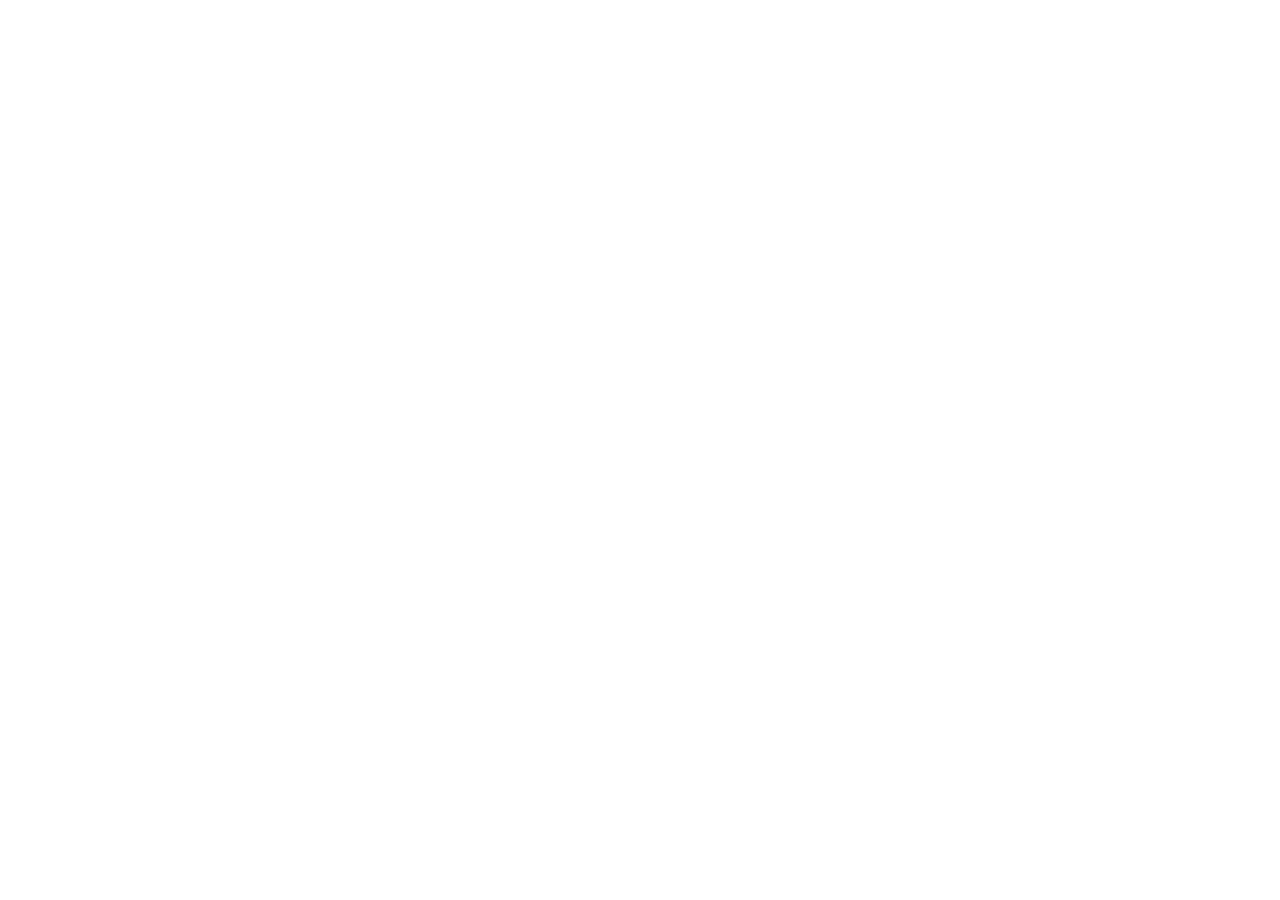
==== Reporting System/index.html @ 378c566b "feat: add page title and Font Awesome stylesheet for icons on login page" ====
<!DOCTYPE html>
<html lang="en">
<head>
    <meta charset="UTF-8">
    <meta name="viewport" content="width=device-width, initial-scale=1.0">
    <title>DocumentSafety Reporting System</title>
    <link rel="stylesheet" href="https://cdnjs.cloudflare.com/ajax/libs/font-awesome/6.4.0/css/all.min.css">
</head>
<body>
    
</body>
</html>
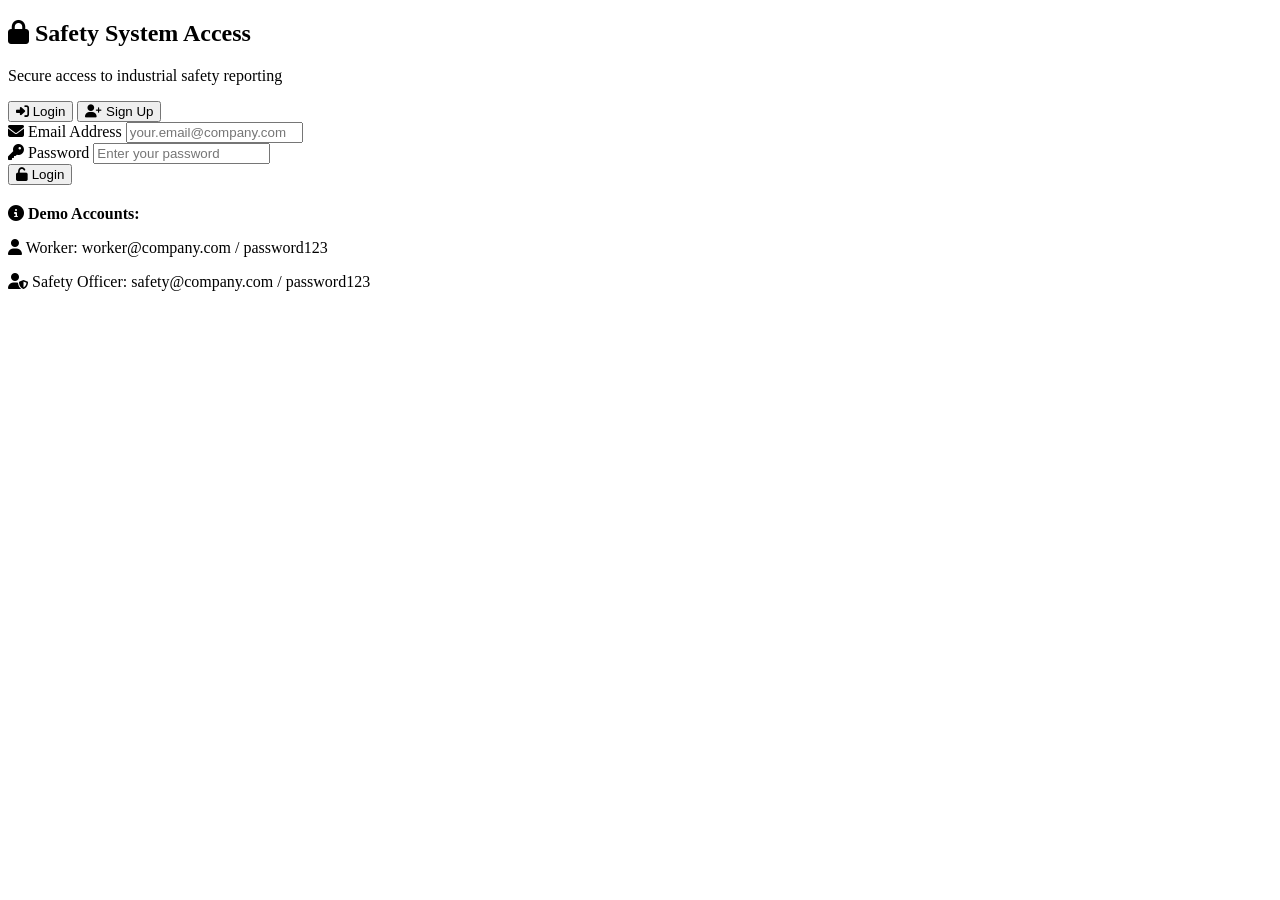
==== commit 0e71321a: "feat: add complete Safety Reporting System UI with form, user panel, and camera support" ====
--- a/Reporting System/index.html
+++ b/Reporting System/index.html
@@ -3,10 +3,174 @@
 <head>
     <meta charset="UTF-8">
     <meta name="viewport" content="width=device-width, initial-scale=1.0">
-    <title>DocumentSafety Reporting System</title>
+    <title>Safety Reporting System</title>
+    <link rel="stylesheet" href="styles.css?v=1">
     <link rel="stylesheet" href="https://cdnjs.cloudflare.com/ajax/libs/font-awesome/6.4.0/css/all.min.css">
 </head>
 <body>
-    
+    <!-- Main Application -->
+    <div id="mainApp" class="container">
+        <div class="header">
+            <h1><i class="fas fa-exclamation-triangle"></i> Safety Reporting System</h1>
+            <p>Report safety hazards and substandard conditions instantly</p>
+            <button class="logout-btn" onclick="logout()"><i class="fas fa-sign-out-alt"></i> Logout</button>
+        </div>
+
+        <div class="main-content">
+            <div class="user-info">
+                <strong><i class="fas fa-user"></i> Welcome, <span id="userName"></span></strong>
+                <div style="font-size: 14px; margin-top: 5px;">
+                    <i class="fas fa-user-tag"></i> Role: <span id="userRole"></span> | 
+                    <i class="fas fa-building"></i> Department: <span id="userDepartment"></span>
+                </div>
+            </div>
+
+            <div id="safetyOfficerPanel" class="safety-officer-panel hidden">
+                <h3><i class="fas fa-shield-alt"></i> Safety Officer Dashboard</h3>
+                <p>You have additional privileges to manage and investigate safety reports.</p>
+            </div>
+
+            <div id="alertContainerMain"></div>
+
+            <form id="safetyReportForm">
+                <div class="section">
+                    <div class="form-group">
+                        <label for="location"><i class="fas fa-map-marker-alt"></i> Location/Area</label>
+                        <input type="text" id="location" name="location" required 
+                            placeholder="Building, floor, room, or area description">
+                    </div>
+                </div>
+
+                <div class="section">
+                    <div class="camera-section">
+                        <h3><i class="fas fa-camera"></i> Capture Evidence</h3>
+                        <p>Take a photo of the safety hazard or substandard condition</p>
+                        
+                        <div class="camera-controls">
+                            <button type="button" class="btn btn-secondary" onclick="startCamera()">
+                                <i class="fas fa-video"></i> Start Camera
+                            </button>
+                            <button type="button" class="btn btn-danger" onclick="stopCamera()" id="stopBtn" style="display:none;">
+                                <i class="fas fa-stop-circle"></i> Stop Camera
+                            </button>
+                        </div>
+
+                        <video id="video" autoplay style="display:none;"></video>
+                        <canvas id="canvas" style="display:none;"></canvas>
+                        
+                        <div class="camera-controls" id="captureControls" style="display:none;">
+                            <button type="button" class="btn" onclick="capturePhoto()">
+                                <i class="fas fa-camera"></i> Take Photo
+                            </button>
+                        </div>
+
+                        <div class="photo-preview" id="photoPreview"></div>
+                    </div>
+                </div>
+
+                <div class="section">
+                    <div class="form-group">
+                        <label for="hazardType"><i class="fas fa-biohazard"></i> Type of Hazard/Issue</label>
+                        <select id="hazardType" name="hazardType" required>
+                            <option value="">Select hazard type</option>
+                            <option value="slip-fall"><i class="fas fa-walking"></i> Slip/Fall Hazard</option>
+                            <option value="electrical"><i class="fas fa-bolt"></i> Electrical Issue</option>
+                            <option value="chemical"><i class="fas fa-flask"></i> Chemical Spill/Leak</option>
+                            <option value="equipment"><i class="fas fa-cogs"></i> Equipment Malfunction</option>
+                            <option value="fire"><i class="fas fa-fire"></i> Fire Safety Issue</option>
+                            <option value="structural"><i class="fas fa-building"></i> Structural Damage</option>
+                            <option value="ergonomic"><i class="fas fa-chair"></i> Ergonomic Hazard</option>
+                            <option value="ppe"><i class="fas fa-hard-hat"></i> PPE Related</option>
+                            <option value="environmental"><i class="fas fa-leaf"></i> Environmental Concern</option>
+                            <option value="other"><i class="fas fa-exclamation"></i> Other</option>
+                        </select>
+                    </div>
+
+                    <div class="form-group">
+                        <label><i class="fas fa-exclamation-circle"></i> Severity Level</label>
+                        <div class="severity-badges">
+                            <div class="severity-option">
+                                <input type="radio" id="severityLow" name="severity" value="low" class="severity-low">
+                                <label for="severityLow" class="severity-label"><i class="fas fa-check-circle"></i> Low</label>
+                            </div>
+                            <div class="severity-option">
+                                <input type="radio" id="severityMedium" name="severity" value="medium" class="severity-medium">
+                                <label for="severityMedium" class="severity-label"><i class="fas fa-exclamation"></i> Medium</label>
+                            </div>
+                            <div class="severity-option">
+                                <input type="radio" id="severityHigh" name="severity" value="high" class="severity-high">
+                                <label for="severityHigh" class="severity-label"><i class="fas fa-exclamation-triangle"></i> High</label>
+                            </div>
+                            <div class="severity-option">
+                                <input type="radio" id="severityCritical" name="severity" value="critical" class="severity-critical">
+                                <label for="severityCritical" class="severity-label"><i class="fas fa-skull-crossbones"></i> Critical</label>
+                            </div>
+                        </div>
+                    </div>
+
+                    <div class="form-group">
+                        <label for="description"><i class="fas fa-align-left"></i> Detailed Description</label>
+                        <textarea id="description" name="description" required 
+                                  placeholder="Describe the safety hazard, what you observed, potential risks, and any immediate actions taken..."></textarea>
+                    </div>
+
+                    <div class="form-group">
+                        <label for="safetyOfficer"><i class="fas fa-user-shield"></i> Safety Officer</label>
+                        <select id="safetyOfficer" name="safetyOfficer" required>
+                            <option value="">Select safety officer</option>
+                            <option value="john.smith@company.com">John Smith - Building A</option>
+                            <option value="sarah.jones@company.com">Sarah Jones - Building B</option>
+                            <option value="mike.wilson@company.com">Mike Wilson - Manufacturing</option>
+                            <option value="lisa.brown@company.com">Lisa Brown - Warehouse</option>
+                            <option value="emergency@company.com">Emergency Contact</option>
+                        </select>
+                    </div>
+                </div>
+
+                <div class="submit-section">
+                    <button type="submit" class="submit-btn">
+                        <i class="fas fa-bell"></i> Submit Safety Report
+                    </button>
+                </div>
+            </form>
+
+            <div class="reports-section">
+                <h3><i class="fas fa-clipboard-list"></i> Recent Reports</h3>
+                <div id="reportsContainer">
+                    <p style="text-align: center; color: #666;">No reports submitted yet</p>
+                </div>
+            </div>
+        </div>
+    </div>
+
+    <script src="script.js"></script>
+    <script>
+        // Initialize the app when the page loads
+        document.addEventListener('DOMContentLoaded', function() {
+            // Check if user is logged in
+            if (!currentUser) {
+                window.location.href = 'login.html';
+                return;
+            }
+            
+            // Update user info display
+            document.getElementById('userName').textContent = currentUser.name;
+            document.getElementById('userRole').textContent = currentUser.role.replace('_', ' ').toUpperCase();
+            document.getElementById('userDepartment').textContent = currentUser.department.toUpperCase();
+            
+            // Show safety officer panel if applicable
+            if (currentUser.role === 'safety_officer') {
+                document.getElementById('safetyOfficerPanel').classList.remove('hidden');
+            }
+            
+            displayReports();
+            
+            // Form submission
+            document.getElementById('safetyReportForm').addEventListener('submit', function(e) {
+                e.preventDefault();
+                submitSafetyReport();
+            });
+        });
+    </script>
 </body>
 </html>
--- a/Reporting System/styles.css
+++ b/Reporting System/styles.css
@@ -0,0 +1,492 @@
+* {
+    margin: 0;
+    padding: 0;
+    box-sizing: border-box;
+}
+
+body {
+    font-family: 'Segoe UI', Tahoma, Geneva, Verdana, sans-serif;
+    background: linear-gradient(135deg, #667eea 0%, #764ba2 100%);
+    min-height: 100vh;
+    padding: 20px;
+}
+
+.container {
+    max-width: 800px;
+    margin: 0 auto;
+    background: rgba(255, 255, 255, 0.95);
+    backdrop-filter: blur(10px);
+    border-radius: 20px;
+    box-shadow: 0 20px 40px rgba(0, 0, 0, 0.1);
+    overflow: hidden;
+}
+
+.header {
+    background: linear-gradient(135deg, #ff6b6b, #ee5a24);
+    color: white;
+    padding: 30px;
+    text-align: center;
+    position: relative;
+}
+
+.header h1 {
+    font-size: 2.5em;
+    margin-bottom: 10px;
+    text-shadow: 2px 2px 4px rgba(0, 0, 0, 0.3);
+}
+
+.header p {
+    font-size: 1.1em;
+    opacity: 0.9;
+}
+
+.logout-btn {
+    position: absolute;
+    top: 20px;
+    right: 20px;
+    background: rgba(255, 255, 255, 0.2);
+    color: white;
+    border: 2px solid white;
+    padding: 8px 16px;
+    border-radius: 20px;
+    cursor: pointer;
+    font-size: 14px;
+    transition: all 0.3s ease;
+}
+
+.logout-btn:hover {
+    background: white;
+    color: #ff6b6b;
+}
+
+.auth-container {
+    max-width: 450px;
+    margin: 50px auto;
+    background: rgba(255, 255, 255, 0.95);
+    backdrop-filter: blur(10px);
+    border-radius: 20px;
+    box-shadow: 0 20px 40px rgba(0, 0, 0, 0.1);
+    overflow: hidden;
+}
+
+.auth-header {
+    background: linear-gradient(135deg, #6c5ce7, #a29bfe);
+    color: white;
+    padding: 30px;
+    text-align: center;
+}
+
+.auth-header h2 {
+    font-size: 2em;
+    margin-bottom: 10px;
+}
+
+.auth-form {
+    padding: 40px;
+}
+
+.auth-tabs {
+    display: flex;
+    background: #f8f9fa;
+    border-radius: 10px;
+    margin-bottom: 30px;
+    overflow: hidden;
+}
+
+.auth-tab {
+    flex: 1;
+    padding: 15px;
+    text-align: center;
+    cursor: pointer;
+    background: transparent;
+    border: none;
+    font-size: 16px;
+    font-weight: 600;
+    transition: all 0.3s ease;
+}
+
+.auth-tab.active {
+    background: linear-gradient(135deg, #6c5ce7, #a29bfe);
+    color: white;
+}
+
+.main-content {
+    padding: 40px;
+}
+
+.section {
+    margin-bottom: 40px;
+    opacity: 0;
+    transform: translateY(20px);
+    animation: fadeInUp 0.6s ease forwards;
+}
+
+.section:nth-child(2) { animation-delay: 0.1s; }
+.section:nth-child(3) { animation-delay: 0.2s; }
+.section:nth-child(4) { animation-delay: 0.3s; }
+
+@keyframes fadeInUp {
+    to {
+        opacity: 1;
+        transform: translateY(0);
+    }
+}
+
+.form-group {
+    margin-bottom: 25px;
+}
+
+label {
+    display: block;
+    margin-bottom: 8px;
+    font-weight: 600;
+    color: #333;
+    font-size: 1.1em;
+}
+
+.auth-form label {
+    font-size: 14px;
+    margin-bottom: 6px;
+}
+
+input, select, textarea {
+    width: 100%;
+    padding: 15px;
+    border: 2px solid #e1e8ed;
+    border-radius: 12px;
+    font-size: 16px;
+    transition: all 0.3s ease;
+    background: rgba(255, 255, 255, 0.8);
+}
+
+.auth-form input {
+    padding: 12px 15px;
+    font-size: 14px;
+}
+
+input:focus, select:focus, textarea:focus {
+    outline: none;
+    border-color: #667eea;
+    box-shadow: 0 0 0 3px rgba(102, 126, 234, 0.1);
+    transform: translateY(-2px);
+}
+
+textarea {
+    resize: vertical;
+    min-height: 120px;
+}
+
+.camera-section {
+    text-align: center;
+    background: linear-gradient(135deg, #74b9ff, #0984e3);
+    padding: 30px;
+    border-radius: 15px;
+    color: white;
+    margin-bottom: 30px;
+}
+
+.camera-controls {
+    margin: 20px 0;
+}
+
+.btn {
+    background: linear-gradient(135deg, #00b894, #00a085);
+    color: white;
+    padding: 15px 30px;
+    border: none;
+    border-radius: 25px;
+    font-size: 16px;
+    font-weight: 600;
+    cursor: pointer;
+    transition: all 0.3s ease;
+    margin: 10px;
+    box-shadow: 0 4px 15px rgba(0, 0, 0, 0.2);
+}
+
+.btn:hover {
+    transform: translateY(-2px);
+    box-shadow: 0 6px 20px rgba(0, 0, 0, 0.3);
+}
+
+.btn-danger {
+    background: linear-gradient(135deg, #ff6b6b, #ee5a24);
+}
+
+.btn-secondary {
+    background: linear-gradient(135deg, #a29bfe, #6c5ce7);
+}
+
+.auth-btn {
+    width: 100%;
+    background: linear-gradient(135deg, #6c5ce7, #a29bfe);
+    color: white;
+    padding: 15px;
+    border: none;
+    border-radius: 10px;
+    font-size: 16px;
+    font-weight: 600;
+    cursor: pointer;
+    transition: all 0.3s ease;
+    margin: 10px 0;
+}
+
+.auth-btn:hover {
+    transform: translateY(-2px);
+    box-shadow: 0 6px 20px rgba(0, 0, 0, 0.2);
+}
+
+.role-selection {
+    display: flex;
+    gap: 15px;
+    margin-bottom: 20px;
+}
+
+.role-option {
+    flex: 1;
+}
+
+.role-option input[type="radio"] {
+    display: none;
+}
+
+.role-label {
+    display: block;
+    padding: 12px;
+    border: 2px solid #e1e8ed;
+    border-radius: 8px;
+    text-align: center;
+    cursor: pointer;
+    transition: all 0.3s ease;
+    font-weight: 600;
+    font-size: 14px;
+}
+
+.role-option input[type="radio"]:checked + .role-label {
+    background: #6c5ce7;
+    color: white;
+    border-color: #6c5ce7;
+}
+
+#video {
+    width: 100%;
+    max-width: 400px;
+    border-radius: 15px;
+    box-shadow: 0 10px 30px rgba(0, 0, 0, 0.3);
+    margin: 20px 0;
+}
+
+.photo-preview {
+    margin: 20px 0;
+    text-align: center;
+}
+
+.photo-preview img {
+    max-width: 100%;
+    max-height: 300px;
+    border-radius: 15px;
+    box-shadow: 0 10px 30px rgba(0, 0, 0, 0.2);
+}
+
+.severity-badges {
+    display: flex;
+    gap: 15px;
+    flex-wrap: wrap;
+    margin-top: 10px;
+}
+
+.severity-option {
+    flex: 1;
+    min-width: 150px;
+}
+
+.severity-option input[type="radio"] {
+    display: none;
+}
+
+.severity-label {
+    display: block;
+    padding: 15px;
+    border: 2px solid #e1e8ed;
+    border-radius: 12px;
+    text-align: center;
+    cursor: pointer;
+    transition: all 0.3s ease;
+    font-weight: 600;
+}
+
+.severity-option input[type="radio"]:checked + .severity-label {
+    transform: scale(1.05);
+}
+
+.severity-low:checked + .severity-label {
+    background: #00b894;
+    color: white;
+    border-color: #00b894;
+}
+
+.severity-medium:checked + .severity-label {
+    background: #fdcb6e;
+    color: #333;
+    border-color: #fdcb6e;
+}
+
+.severity-high:checked + .severity-label {
+    background: #e17055;
+    color: white;
+    border-color: #e17055;
+}
+
+.severity-critical:checked + .severity-label {
+    background: #d63031;
+    color: white;
+    border-color: #d63031;
+}
+
+.submit-section {
+    text-align: center;
+    padding: 30px;
+    background: linear-gradient(135deg, #2d3436, #636e72);
+    border-radius: 15px;
+    margin-top: 30px;
+}
+
+.submit-btn {
+    background: linear-gradient(135deg, #00b894, #00a085);
+    color: white;
+    padding: 20px 40px;
+    border: none;
+    border-radius: 30px;
+    font-size: 18px;
+    font-weight: bold;
+    cursor: pointer;
+    transition: all 0.3s ease;
+    box-shadow: 0 6px 20px rgba(0, 0, 0, 0.2);
+}
+
+.submit-btn:hover {
+    transform: translateY(-3px);
+    box-shadow: 0 8px 25px rgba(0, 0, 0, 0.3);
+}
+
+.alert {
+    padding: 20px;
+    border-radius: 12px;
+    margin: 20px 0;
+    font-weight: 600;
+    text-align: center;
+    animation: slideIn 0.5s ease;
+}
+
+.alert-success {
+    background: linear-gradient(135deg, #00b894, #00a085);
+    color: white;
+}
+
+.alert-error {
+    background: linear-gradient(135deg, #e17055, #d63031);
+    color: white;
+}
+
+@keyframes slideIn {
+    from {
+        opacity: 0;
+        transform: translateX(-20px);
+    }
+    to {
+        opacity: 1;
+        transform: translateX(0);
+    }
+}
+
+.reports-section {
+    margin-top: 40px;
+    padding: 30px;
+    background: rgba(116, 185, 255, 0.1);
+    border-radius: 15px;
+}
+
+.report-item {
+    background: white;
+    padding: 20px;
+    border-radius: 12px;
+    margin: 15px 0;
+    box-shadow: 0 4px 15px rgba(0, 0, 0, 0.1);
+    transition: transform 0.3s ease;
+}
+
+.report-item:hover {
+    transform: translateY(-2px);
+}
+
+.report-header {
+    display: flex;
+    justify-content: space-between;
+    align-items: center;
+    margin-bottom: 15px;
+}
+
+.severity-badge {
+    padding: 5px 15px;
+    border-radius: 20px;
+    font-size: 12px;
+    font-weight: bold;
+    text-transform: uppercase;
+}
+
+.badge-low { background: #00b894; color: white; }
+.badge-medium { background: #fdcb6e; color: #333; }
+.badge-high { background: #e17055; color: white; }
+.badge-critical { background: #d63031; color: white; }
+
+.user-info {
+    background: rgba(108, 92, 231, 0.1);
+    padding: 15px;
+    border-radius: 10px;
+    margin-bottom: 20px;
+    border-left: 4px solid #6c5ce7;
+}
+
+.safety-officer-panel {
+    background: linear-gradient(135deg, #00b894, #00a085);
+    color: white;
+    padding: 20px;
+    border-radius: 15px;
+    margin-bottom: 30px;
+}
+
+.safety-officer-panel h3 {
+    margin-bottom: 10px;
+}
+
+@media (max-width: 768px) {
+    .container, .auth-container {
+        margin: 10px;
+        border-radius: 15px;
+    }
+    
+    .main-content, .auth-form {
+        padding: 20px;
+    }
+    
+    .severity-badges {
+        flex-direction: column;
+    }
+    
+    .severity-option {
+        min-width: auto;
+    }
+
+    .role-selection {
+        flex-direction: column;
+        gap: 10px;
+    }
+
+    .logout-btn {
+        position: static;
+        margin-top: 10px;
+    }
+}
+
+.hidden {
+    display: none;
+}
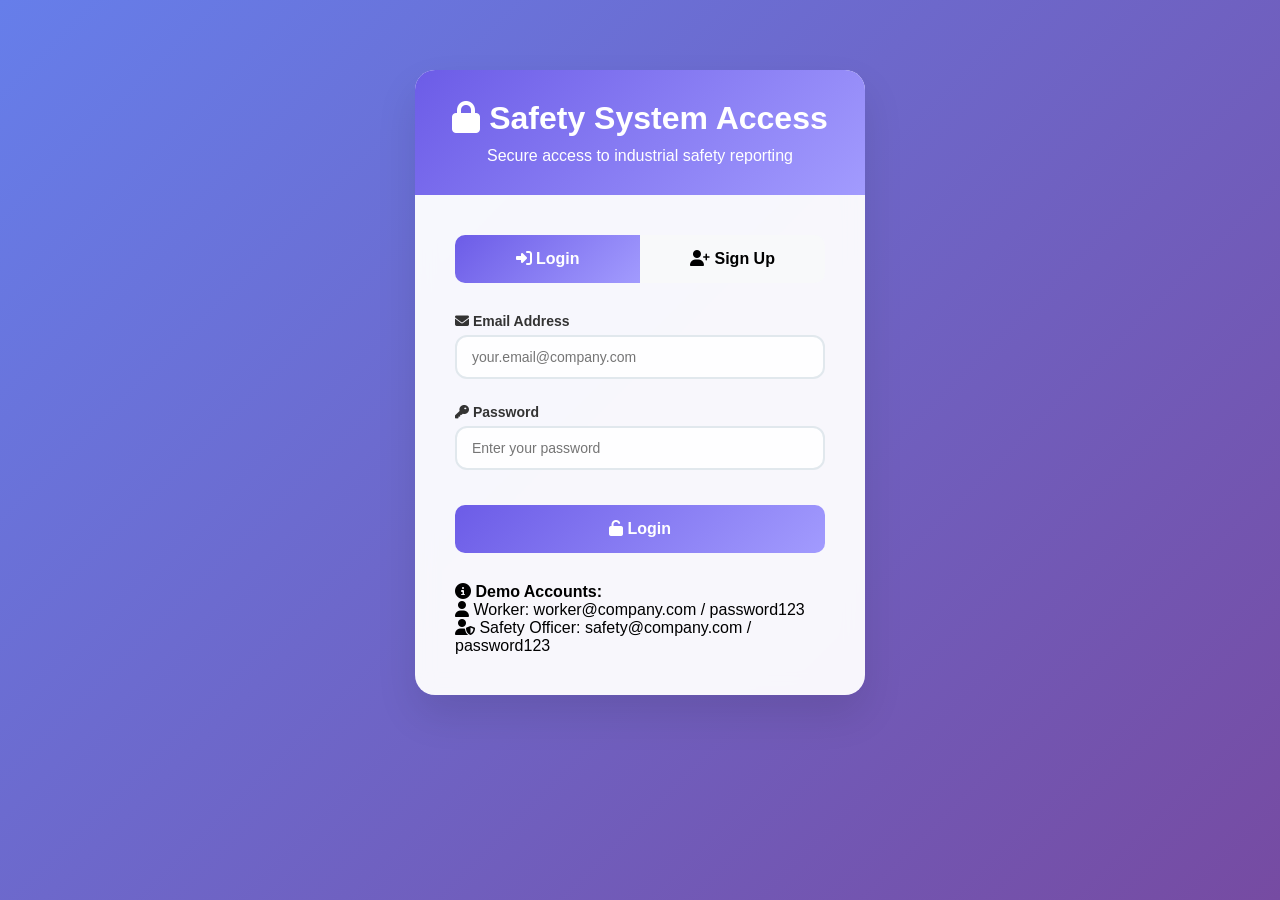
==== commit 49ac85d0: "fix: removing space on the placeholder" ====
--- a/Reporting System/index.html
+++ b/Reporting System/index.html
@@ -4,7 +4,7 @@
     <meta charset="UTF-8">
     <meta name="viewport" content="width=device-width, initial-scale=1.0">
     <title>Safety Reporting System</title>
-    <link rel="stylesheet" href="styles.css?v=1">
+    <link rel="stylesheet" href="styles.css">
     <link rel="stylesheet" href="https://cdnjs.cloudflare.com/ajax/libs/font-awesome/6.4.0/css/all.min.css">
 </head>
 <body>
@@ -36,8 +36,7 @@
                 <div class="section">
                     <div class="form-group">
                         <label for="location"><i class="fas fa-map-marker-alt"></i> Location/Area</label>
-                        <input type="text" id="location" name="location" required 
-                            placeholder="Building, floor, room, or area description">
+                        <input type="text" id="location" name="location" required placeholder="Building, floor, room, or area description">
                     </div>
                 </div>
 
@@ -110,8 +109,7 @@
 
                     <div class="form-group">
                         <label for="description"><i class="fas fa-align-left"></i> Detailed Description</label>
-                        <textarea id="description" name="description" required 
-                                  placeholder="Describe the safety hazard, what you observed, potential risks, and any immediate actions taken..."></textarea>
+                        <textarea id="description" name="description" required placeholder="Describe the safety hazard, what you observed, potential risks, and any immediate actions taken..."></textarea>
                     </div>
 
                     <div class="form-group">
